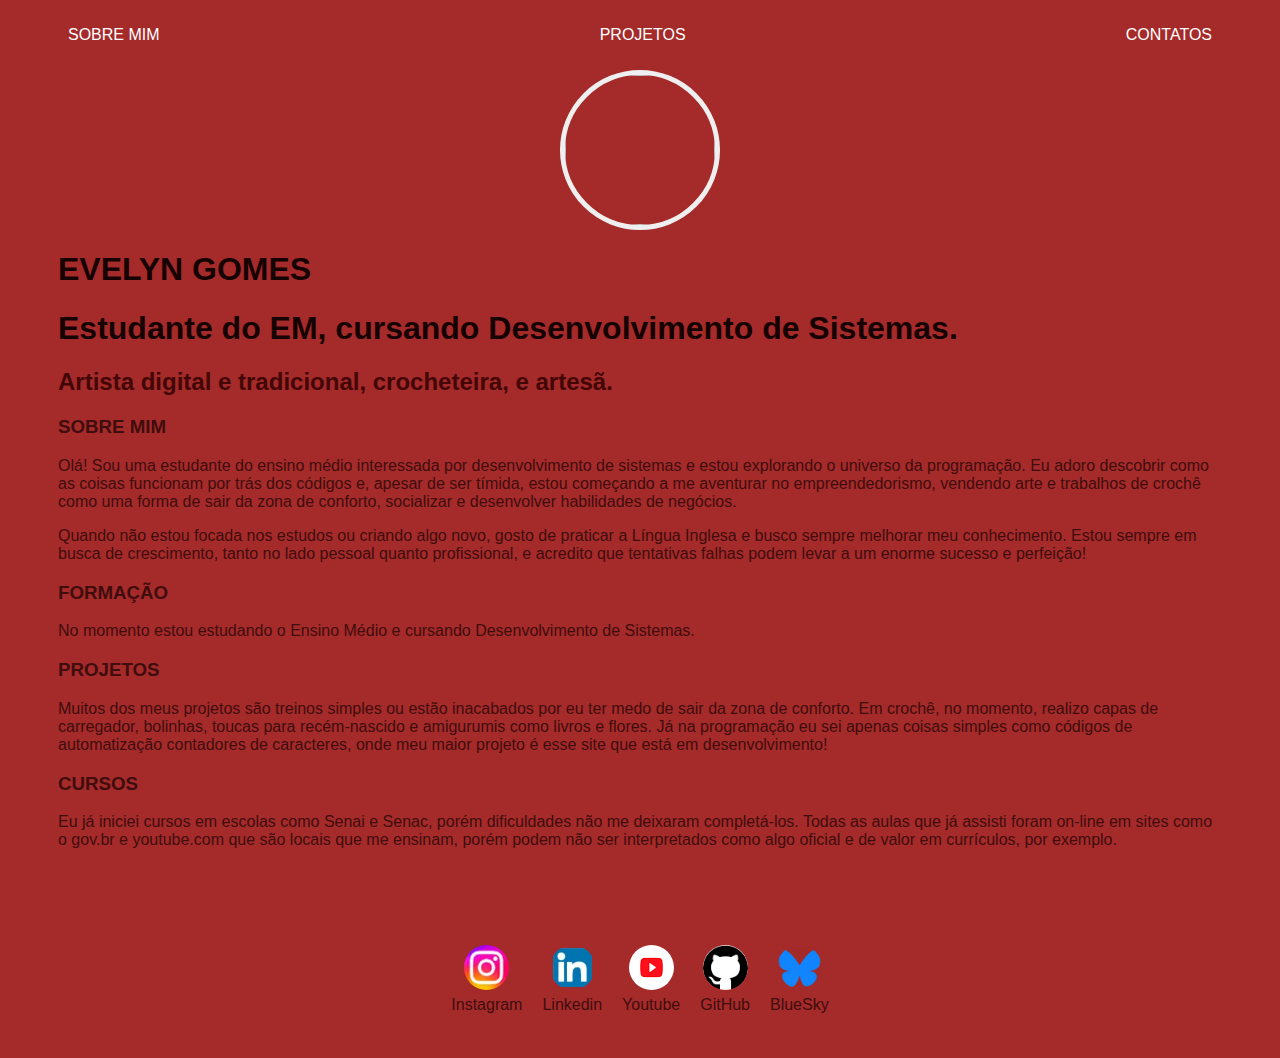
==== index.html @ 8e85f2d5 "primeiro commit" ====
<!DOCTYPE html>
<html lang="pt-br">
<head>
    <meta charset="UTF-8">
    <meta name="viewport" content="width=device-width, initial-scale=1.0">
    <title>SobreMim.Evelyn</title>
    <link rel="stylesheet" href="index.css">
</head>
<body>
    <div class="container">
    <nav>
        <ul>
            <li>
                <a href="sobre mim.html">SOBRE MIM</a>
            </li>
            <li>
                <a href="projetos.html"> PROJETOS</a>
            </li>
            <li>
                <a href="contato.html"> CONTATOS</a>
            </li>
        </ul>
    </nav>
    <header>
        <div class="center">
            <img src="file:///C:/Users/EVELYNVITORIADOSSANT/Pictures/fofis-cacheado.jpg" alt=""></div>
        <h1>EVELYN GOMES</h1>
        <h1>Estudante do EM, cursando Desenvolvimento de Sistemas.</h1>
        <H2> Artista digital e tradicional, crocheteira, e artesã.</H2>
    </header>
<main>
    <section>
        <h3>SOBRE MIM</h3>
        <p>Olá! Sou uma estudante do ensino médio interessada por desenvolvimento de sistemas e estou explorando o universo da programação. Eu adoro descobrir como as coisas funcionam por trás dos códigos e, apesar de ser tímida, estou começando a me aventurar no empreendedorismo, vendendo arte e trabalhos de crochê como uma forma de sair da zona de conforto, socializar e desenvolver habilidades de negócios.</p>
        <p>Quando não estou focada nos estudos ou criando algo novo, gosto de praticar a Língua Inglesa e busco sempre melhorar meu conhecimento. Estou sempre em busca de crescimento, tanto no lado pessoal quanto profissional, e acredito que tentativas falhas podem levar a um enorme sucesso e perfeição!</p>
    </section>
    <section>
        <h3>FORMAÇÃO</h3>
        <p>No momento estou estudando o Ensino Médio e cursando Desenvolvimento de Sistemas.</p>
    </section>
    <section>
        <h3>PROJETOS</h3>
        <p>Muitos dos meus projetos são treinos simples ou estão inacabados por eu ter medo de sair da zona de conforto. Em crochê, no momento, realizo capas de carregador, bolinhas, toucas para recém-nascido e amigurumis como livros e flores. Já na programação eu sei apenas coisas simples como códigos de automatização contadores de caracteres, onde meu maior projeto é esse site que está em desenvolvimento!</p>
    </section>
    <section>
        <h3>CURSOS</h3>
        <p>Eu já iniciei cursos em escolas como Senai e Senac, porém dificuldades não me deixaram completá-los. Todas as aulas que já assisti foram on-line em sites como o gov.br e youtube.com que são locais que me ensinam, porém podem não ser interpretados como algo oficial e de valor em currículos, por exemplo. </p>
    </section>
<main>
    <footer>
        <div class="social">
            <a href="https://www.instagram.com/lyn.eve07?igsh=NWpnZHZvOW9rbjdm&utm_source=qr"
            target="_blank">
            <img src="insta.webp" alt="logo"></a>
            <p>Instagram</p>
        </div>
        <div class="social">
            <a href="www.linkedin.com/in/evelyn-vitória-3a99b7293">
                <img src="linkedin.webp" alt="logo"
                target="_blank"></a>
            <p>Linkedin</p>
        </div>
        <div class="social">
            <a href="http://www.youtube.com/@Zero-ic9ng"
            target="_blank">
                <img src="ytboriginal.png" alt="logo"></a>
            <p>Youtube</p>
        </div>
        <div class="social">
            <a href="">
                <img src="github_logo.png" alt="logo"
                target="_blank"> </a>
            <p>GitHub</p>
        </div>
        <div class="social">
            <a href="https://bsky.app/profile/lyneve.bsky.social"
            target="_blank">
                <img src="bluesky.webp" alt="logo"></a>
            <p>BlueSky</p>
        </div>
    </div>
    </footer>
</main>
</body>
</html>
---- index.css ----
body {
    background-color:brown;
    color:rgb(63, 13, 13);
    font-family: Arial, Helvetica, sans-serif;
}
ul{
    display: flex;
    justify-content: space-between;
    list-style-type: none;
    align-items: center;
    padding: 10px;
}
a {
    color: white;
    text-decoration: none;
}
img {
    width: 150px;
    height: 150px;
    border-radius: 50%;
    border: 5px solid #efefef;
}
.center {
    text-align: center;
}
h1{
    color:#150101;
}
h2{
    color:#430606;
}

footer{
  text-align: center;
  display: flex;
  padding: 70px 10px 10px;
  justify-content: center;
}

.social
{
    padding: 10px;
}

.social img
{
    width: 5vh;
    height: 5vh;
    border: none;
    border-radius: 50%;
}

footer p{
    margin-top: 2px;

}
.container{
    padding: 0px 50px;
}
nav a:hover{
    color: #430606;
}

.projetos img
{
    width: 300px;
    height: 60vh;
    border: 5mm;
    border-radius: 10%;
}
.projetos p{
    padding-left: 400px;
    padding-right: 30px;
}
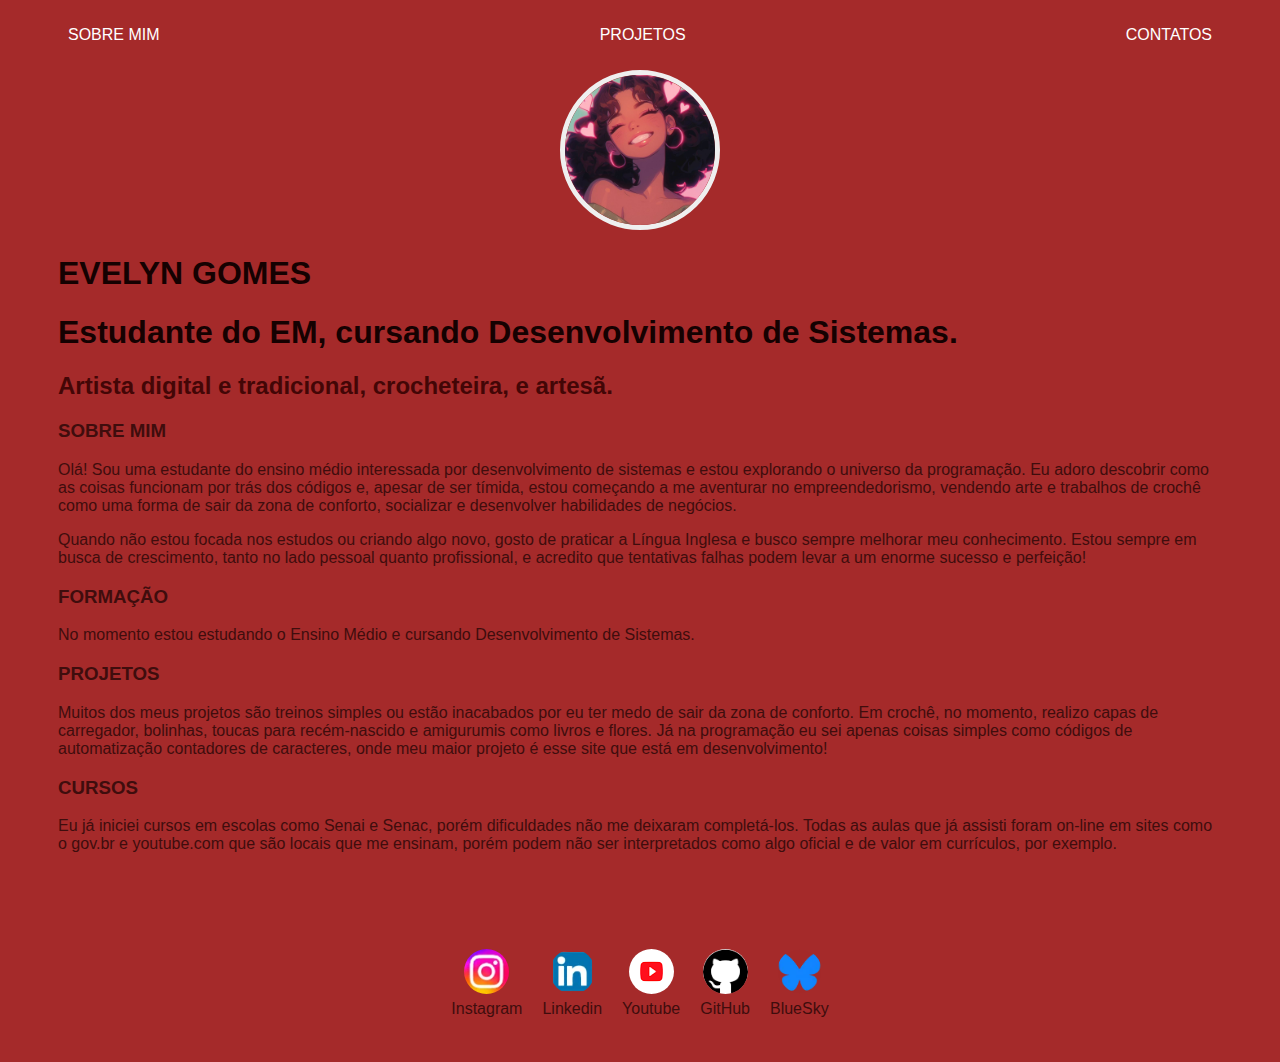
==== commit 193c80c5: "foto perfil" ====
--- a/index.html
+++ b/index.html
@@ -23,7 +23,7 @@
     </nav>
     <header>
         <div class="center">
-            <img src="file:///C:/Users/EVELYNVITORIADOSSANT/Pictures/fofis-cacheado.jpg" alt=""></div>
+            <img src="fofis-cacheado.jpg" alt=""></div>
         <h1>EVELYN GOMES</h1>
         <h1>Estudante do EM, cursando Desenvolvimento de Sistemas.</h1>
         <H2> Artista digital e tradicional, crocheteira, e artesã.</H2>
